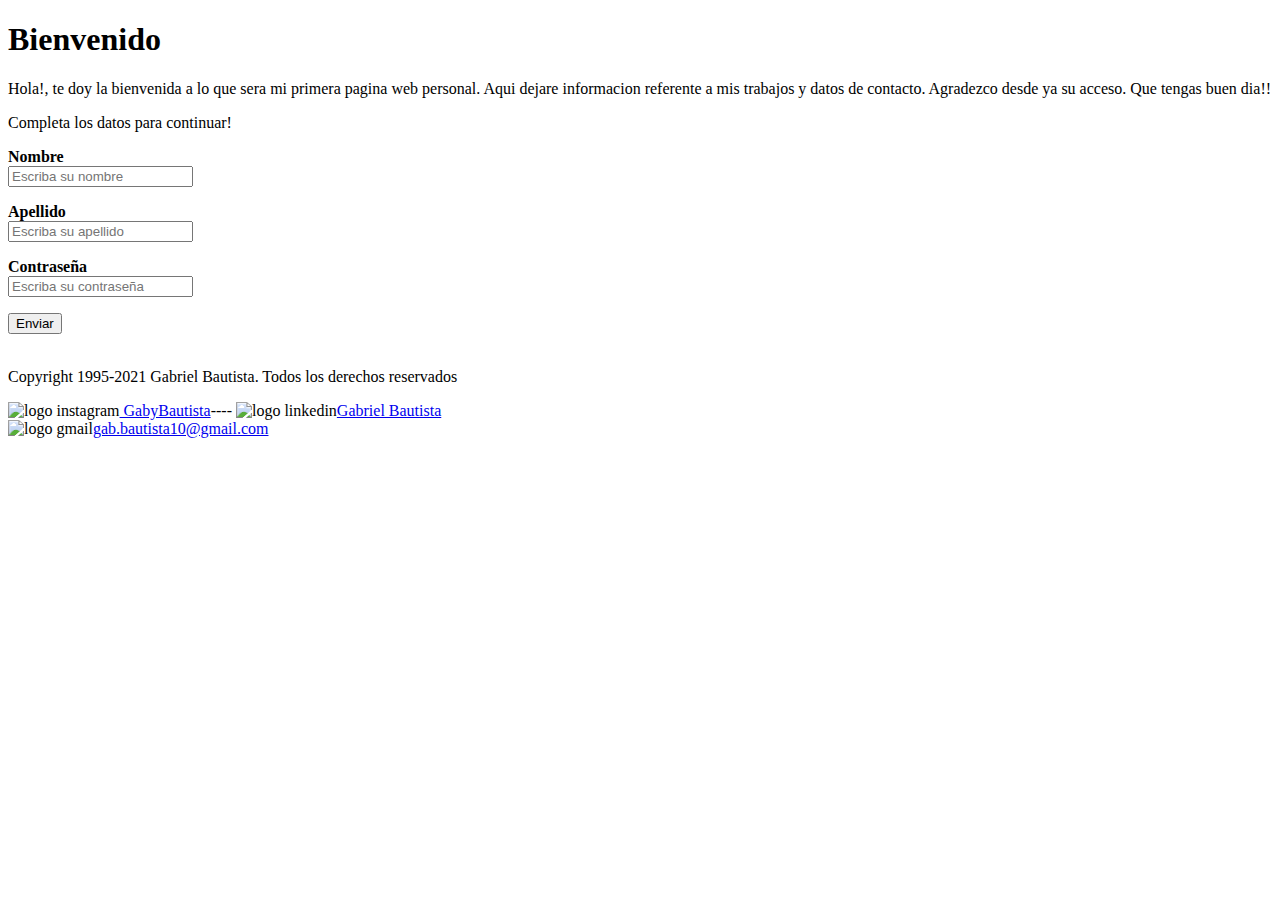
==== index.html @ 79c2d071 "Update index.html" ====
<!DOCTYPE html>
<html lang="en" dir="ltr">
  <head>
    <meta charset="utf-8">
    <title>Personal Page</title>
    <link href="https://cdn.jsdelivr.net/npm/bootstrap@5.0.0-beta3/dist/css/bootstrap.min.css" rel="stylesheet" integrity="sha384-eOJMYsd53ii+scO/bJGFsiCZc+5NDVN2yr8+0RDqr0Ql0h+rP48ckxlpbzKgwra6" crossorigin="anonymous">
    <script src="https://cdn.jsdelivr.net/npm/bootstrap@5.0.0-beta3/dist/js/bootstrap.bundle.min.js" integrity="sha384-JEW9xMcG8R+pH31jmWH6WWP0WintQrMb4s7ZOdauHnUtxwoG2vI5DkLtS3qm9Ekf" crossorigin="anonymous"></script>
    <link rel="stylesheet" href="../css/styles.css">
    <link rel="preconnect" href="https://fonts.gstatic.com">
<link href="https://fonts.googleapis.com/css2?family=Montserrat:ital,wght@1,300&display=swap" rel="stylesheet">
  </head>
  <body>
<div class="container">
<h1>Bienvenido</h1>
    <p> Hola!, te doy la bienvenida a lo que sera mi primera pagina web personal. Aqui dejare informacion referente a mis trabajos y datos de contacto. Agradezco desde ya su acceso. Que tengas buen dia!!</p>
    <p>Completa los datos para continuar!</p>
    <form class="" action="resultado.html" method="post">
      <span><b>Nombre</b></span>
      <br>
      <input type="text" name="Nombre" placeholder="Escriba su nombre">
      <p></p>
      <span><b>Apellido</b></span>
      <br>
      <input type="text" name="Apellido" placeholder="Escriba su apellido">
      <p></p>
      <span><b>Contraseña</b></span>
      <br>
       <input type="text" name="Contraseña" placeholder="Escriba su contraseña" required>
      <p></p>
    <input type="submit" name="" value="Enviar">
    <br>
    <br>
    <footer>
      <p id="pie">Copyright 1995-2021 Gabriel Bautista. Todos los derechos reservados</p>
      <img src="../images/instagram.png" alt="logo instagram"><a target="_blank" href="https://www.instagram.com/gabybautista18"> GabyBautista</a>----
      <img src="../images/linkedin.png" alt="logo linkedin"><a target="_blank" href="https://www.linkedin.com/in/gabriel-bautista-882833197/">Gabriel Bautista</a><br>
      <img src="../images/gmail.png" alt="logo gmail"><a target="_blank" href="mailto:gab.bautista10@gmail.com">gab.bautista10@gmail.com</a>

    </footer>
    </form>
    </div>
  </body>
</html>
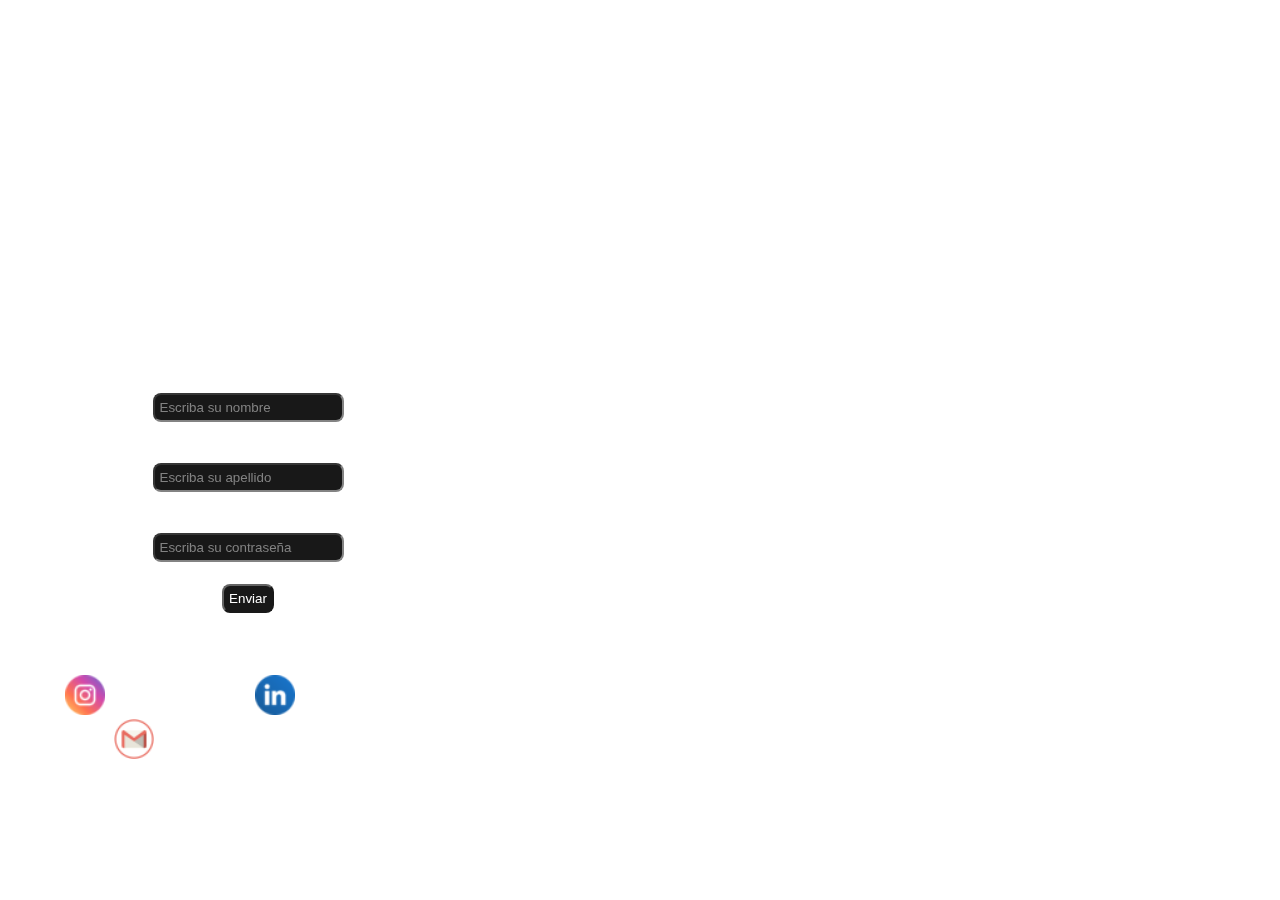
==== commit 346f228c: "Add files via upload" ====
--- a/index.html
+++ b/index.html
@@ -5,7 +5,7 @@
     <title>Personal Page</title>
     <link href="https://cdn.jsdelivr.net/npm/bootstrap@5.0.0-beta3/dist/css/bootstrap.min.css" rel="stylesheet" integrity="sha384-eOJMYsd53ii+scO/bJGFsiCZc+5NDVN2yr8+0RDqr0Ql0h+rP48ckxlpbzKgwra6" crossorigin="anonymous">
     <script src="https://cdn.jsdelivr.net/npm/bootstrap@5.0.0-beta3/dist/js/bootstrap.bundle.min.js" integrity="sha384-JEW9xMcG8R+pH31jmWH6WWP0WintQrMb4s7ZOdauHnUtxwoG2vI5DkLtS3qm9Ekf" crossorigin="anonymous"></script>
-    <link rel="stylesheet" href="../css/styles.css">
+    <link rel="stylesheet" href="css/styles.css">
     <link rel="preconnect" href="https://fonts.gstatic.com">
 <link href="https://fonts.googleapis.com/css2?family=Montserrat:ital,wght@1,300&display=swap" rel="stylesheet">
   </head>
@@ -32,9 +32,9 @@
     <br>
     <footer>
       <p id="pie">Copyright 1995-2021 Gabriel Bautista. Todos los derechos reservados</p>
-      <img src="../images/instagram.png" alt="logo instagram"><a target="_blank" href="https://www.instagram.com/gabybautista18"> GabyBautista</a>----
-      <img src="../images/linkedin.png" alt="logo linkedin"><a target="_blank" href="https://www.linkedin.com/in/gabriel-bautista-882833197/">Gabriel Bautista</a><br>
-      <img src="../images/gmail.png" alt="logo gmail"><a target="_blank" href="mailto:gab.bautista10@gmail.com">gab.bautista10@gmail.com</a>
+      <img src="images/instagram.png" alt="logo instagram"><a target="_blank" href="https://www.instagram.com/gabybautista18"> GabyBautista</a>----
+      <img src="images/linkedin.png" alt="logo linkedin"><a target="_blank" href="https://www.linkedin.com/in/gabriel-bautista-882833197/">Gabriel Bautista</a><br>
+      <img src="images/gmail.png" alt="logo gmail"><a target="_blank" href="mailto:gab.bautista10@gmail.com">gab.bautista10@gmail.com</a>
 
     </footer>
     </form>
--- a/css/styles.css
+++ b/css/styles.css
@@ -0,0 +1,54 @@
+/* Esto es un fichero de estilo */
+body{
+  background-image: url(https://www.xtrafondos.com/wallpapers/resized/carretera-de-anochecer-nubes-y-bosque-3040.jpg?s=large);
+  background-repeat: no-repeat;
+background-size: cover;
+
+  font-family: 'Montserrat', sans-serif;
+}
+h1{
+  text-align:  center;
+  margin-top: 5%;
+  color: white;
+}
+p{
+  text-align: center;
+  margin-left: 30%;
+  margin-right: 30%;
+  color: white;
+}
+form{
+  text-align: center;
+  color: white;
+}
+.container{
+  margin-top: 4%;
+  background-image: url(https://p4.wallpaperbetter.com/wallpaper/732/363/728/abstract-blue-dark-textures-backgrounds-1920x1080-abstract-textures-hd-art-wallpaper-preview.jpg);
+  opacity: 90%;
+  height: 710px;
+  width: 480px;
+  border-radius: 25px ;
+
+}
+input{
+  border-radius: 8px;
+  margin: 3px;
+  padding: 5px;
+  color: white;
+  background-color: black;
+}
+#pie{
+  color: white;
+  font-family: monospace;
+  text-align: center;
+  margin: 5px;
+}
+img{
+  height: 40px;
+  margin: 0px;
+}
+a{
+  color: white;
+  text-shadow: 8px 8px 8px;
+  margin: 5px;
+}
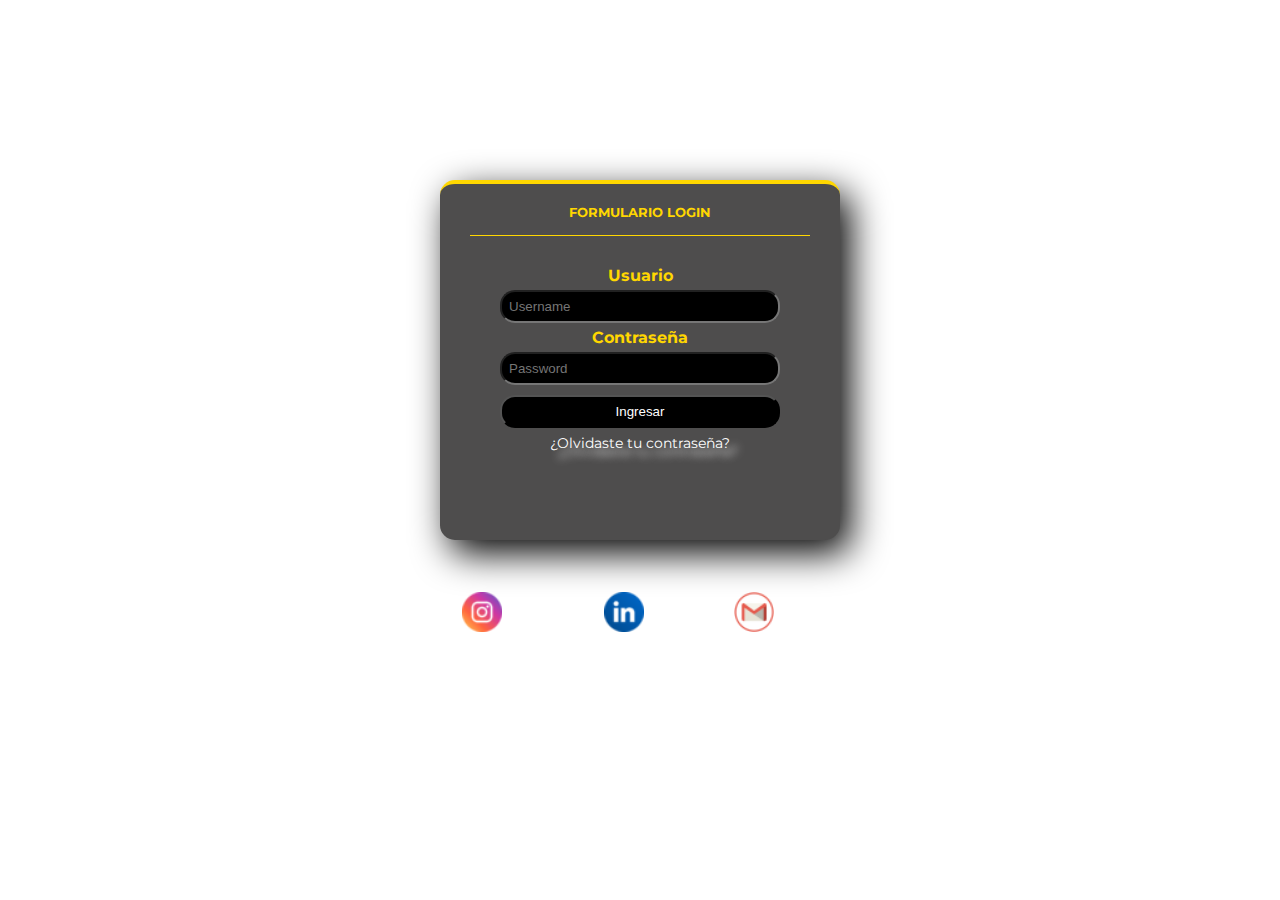
==== commit 950e91ee: "Add files via upload" ====
--- a/index.html
+++ b/index.html
@@ -3,6 +3,7 @@
   <head>
     <meta charset="utf-8">
     <title>Personal Page</title>
+    <meta name="viewport" content="width=device-width, initial-scale=1">
     <link href="https://cdn.jsdelivr.net/npm/bootstrap@5.0.0-beta3/dist/css/bootstrap.min.css" rel="stylesheet" integrity="sha384-eOJMYsd53ii+scO/bJGFsiCZc+5NDVN2yr8+0RDqr0Ql0h+rP48ckxlpbzKgwra6" crossorigin="anonymous">
     <script src="https://cdn.jsdelivr.net/npm/bootstrap@5.0.0-beta3/dist/js/bootstrap.bundle.min.js" integrity="sha384-JEW9xMcG8R+pH31jmWH6WWP0WintQrMb4s7ZOdauHnUtxwoG2vI5DkLtS3qm9Ekf" crossorigin="anonymous"></script>
     <link rel="stylesheet" href="css/styles.css">
@@ -11,33 +12,28 @@
   </head>
   <body>
 <div class="container">
-<h1>Bienvenido</h1>
-    <p> Hola!, te doy la bienvenida a lo que sera mi primera pagina web personal. Aqui dejare informacion referente a mis trabajos y datos de contacto. Agradezco desde ya su acceso. Que tengas buen dia!!</p>
-    <p>Completa los datos para continuar!</p>
-    <form class="" action="resultado.html" method="post">
-      <span><b>Nombre</b></span>
+
+  <form class="form-login" action="resultado.html" method="get">
+      <h5>FORMULARIO LOGIN</h5>
+
+      <span><b>Usuario</b></span>
       <br>
-      <input type="text" name="Nombre" placeholder="Escriba su nombre">
-      <p></p>
-      <span><b>Apellido</b></span>
+    <input type="text" placeholder="Username" required >
       <br>
-      <input type="text" name="Apellido" placeholder="Escriba su apellido">
-      <p></p>
       <span><b>Contraseña</b></span>
       <br>
-       <input type="text" name="Contraseña" placeholder="Escriba su contraseña" required>
-      <p></p>
-    <input type="submit" name="" value="Enviar">
-    <br>
-    <br>
+      <input type="password" placeholder="Password" required>
+      <br>
+    <input type="submit" name="" value="Ingresar"><p></p>
+    <p><a href="#">¿Olvidaste tu contraseña?</a></p>
+  </form>
+  <br>
     <footer>
-      <p id="pie">Copyright 1995-2021 Gabriel Bautista. Todos los derechos reservados</p>
-      <img src="images/instagram.png" alt="logo instagram"><a target="_blank" href="https://www.instagram.com/gabybautista18"> GabyBautista</a>----
-      <img src="images/linkedin.png" alt="logo linkedin"><a target="_blank" href="https://www.linkedin.com/in/gabriel-bautista-882833197/">Gabriel Bautista</a><br>
-      <img src="images/gmail.png" alt="logo gmail"><a target="_blank" href="mailto:gab.bautista10@gmail.com">gab.bautista10@gmail.com</a>
-
-    </footer>
-    </form>
+      <img src="images/instagram.png" alt="logo instagram"><a target="_blank" href="https://www.instagram.com/gabybautista18">Instagram</a>
+      <img src="images/linkedin.png" alt="logo linkedin"><a target="_blank" href="https://www.linkedin.com/in/gabriel-bautista-882833197/">Linkedin</a>
+      <img src="images/gmail.png" alt="logo gmail"><a target="_blank" href="mailto:gab.bautista10@gmail.com">Email</a>
+   </footer>
+   <p>Copyright, Gabriel Bautista. Todos los derechos reservados.</p>
     </div>
   </body>
 </html>
--- a/css/styles.css
+++ b/css/styles.css
@@ -1,54 +1,104 @@
 /* Esto es un fichero de estilo */
+*{
+  margin: 0;
+  padding: 0;
+  box-sizing: border-box;
+}
+
+
 body{
-  background-image: url(https://www.xtrafondos.com/wallpapers/resized/carretera-de-anochecer-nubes-y-bosque-3040.jpg?s=large);
+  background-image: url(https://static.vecteezy.com/system/resources/previews/000/693/323/non_2x/abstract-gradient-pink-purple-stripes-on-purple-background-vector.jpg);
   background-repeat: no-repeat;
-background-size: cover;
-
+  background-size: cover;
+  margin: 0 auto;
   font-family: 'Montserrat', sans-serif;
 }
-h1{
-  text-align:  center;
-  margin-top: 5%;
+.form-login{
+  width: 400px;
+  height: 360px;
+  background: #4e4d4d;
+  margin: auto;
+  margin-top: 180px;
+  box-shadow: 10px 13px 37px #000;
+  padding: 20px 30px;
+  border-top: 4px solid;
+  color: gold;
+  text-align: center;
+  border-radius: 15px 15px 15px 15px;
+}
+.form-login h5{
+  margin: 0;
+  text-align: center;
+  height: 32px;
+  margin-bottom: 30px;
+  border-bottom: 1px solid;
+}
+.form-login a{
   color: white;
+  text-decoration: none;
+  font-size: 14px;
 }
-p{
-  text-align: center;
-  margin-left: 30%;
-  margin-right: 30%;
-  color: white;
+.form-login a:hover{
+  text-decoration: underline;
 }
-form{
-  text-align: center;
-  color: white;
-}
-.container{
-  margin-top: 4%;
-  background-image: url(https://p4.wallpaperbetter.com/wallpaper/732/363/728/abstract-blue-dark-textures-backgrounds-1920x1080-abstract-textures-hd-art-wallpaper-preview.jpg);
-  opacity: 90%;
-  height: 710px;
-  width: 480px;
-  border-radius: 25px ;
 
-}
+
 input{
-  border-radius: 8px;
-  margin: 3px;
-  padding: 5px;
+  border-radius: 15px;
+  margin: 5px;
+  padding: 7px;
+  width: 280px;
   color: white;
   background-color: black;
 }
-#pie{
-  color: white;
-  font-family: monospace;
+
+input:hover{
+  background-color: gold;
+}
+
+footer{
+  margin: 5px;
+  padding: 20px;
   text-align: center;
-  margin: 5px;
 }
 img{
   height: 40px;
-  margin: 0px;
+  margin: 8px;
+  padding: 0 auto;
 }
 a{
   color: white;
   text-shadow: 8px 8px 8px;
-  margin: 5px;
+  margin: 0 auto;
+  text-decoration: none;
 }
+a:hover{
+  background-color: black;
+
+}
+p{
+  text-align: center;
+  color: white;
+  text-shadow: 5px 10px 10px;
+}
+
+
+@media (min-width:320px)  {
+/* smartphones, portrait iPhone, portrait 480x320 phones (Android) */
+
+ }
+@media (min-width:480px)  {
+/* smartphones, Android phones, landscape iPhone */
+}
+@media (min-width:600px)  {
+/* portrait tablets, portrait iPad, e-readers (Nook/Kindle), landscape 800x480 phones (Android) */
+}
+@media (min-width:801px)  {
+/* tablet, landscape iPad, lo-res laptops ands desktops */
+}
+@media (min-width:1025px) {
+/* big landscape tablets, laptops, and desktops */
+}
+@media (min-width:1281px) {
+/* hi-res laptops and desktops */
+}
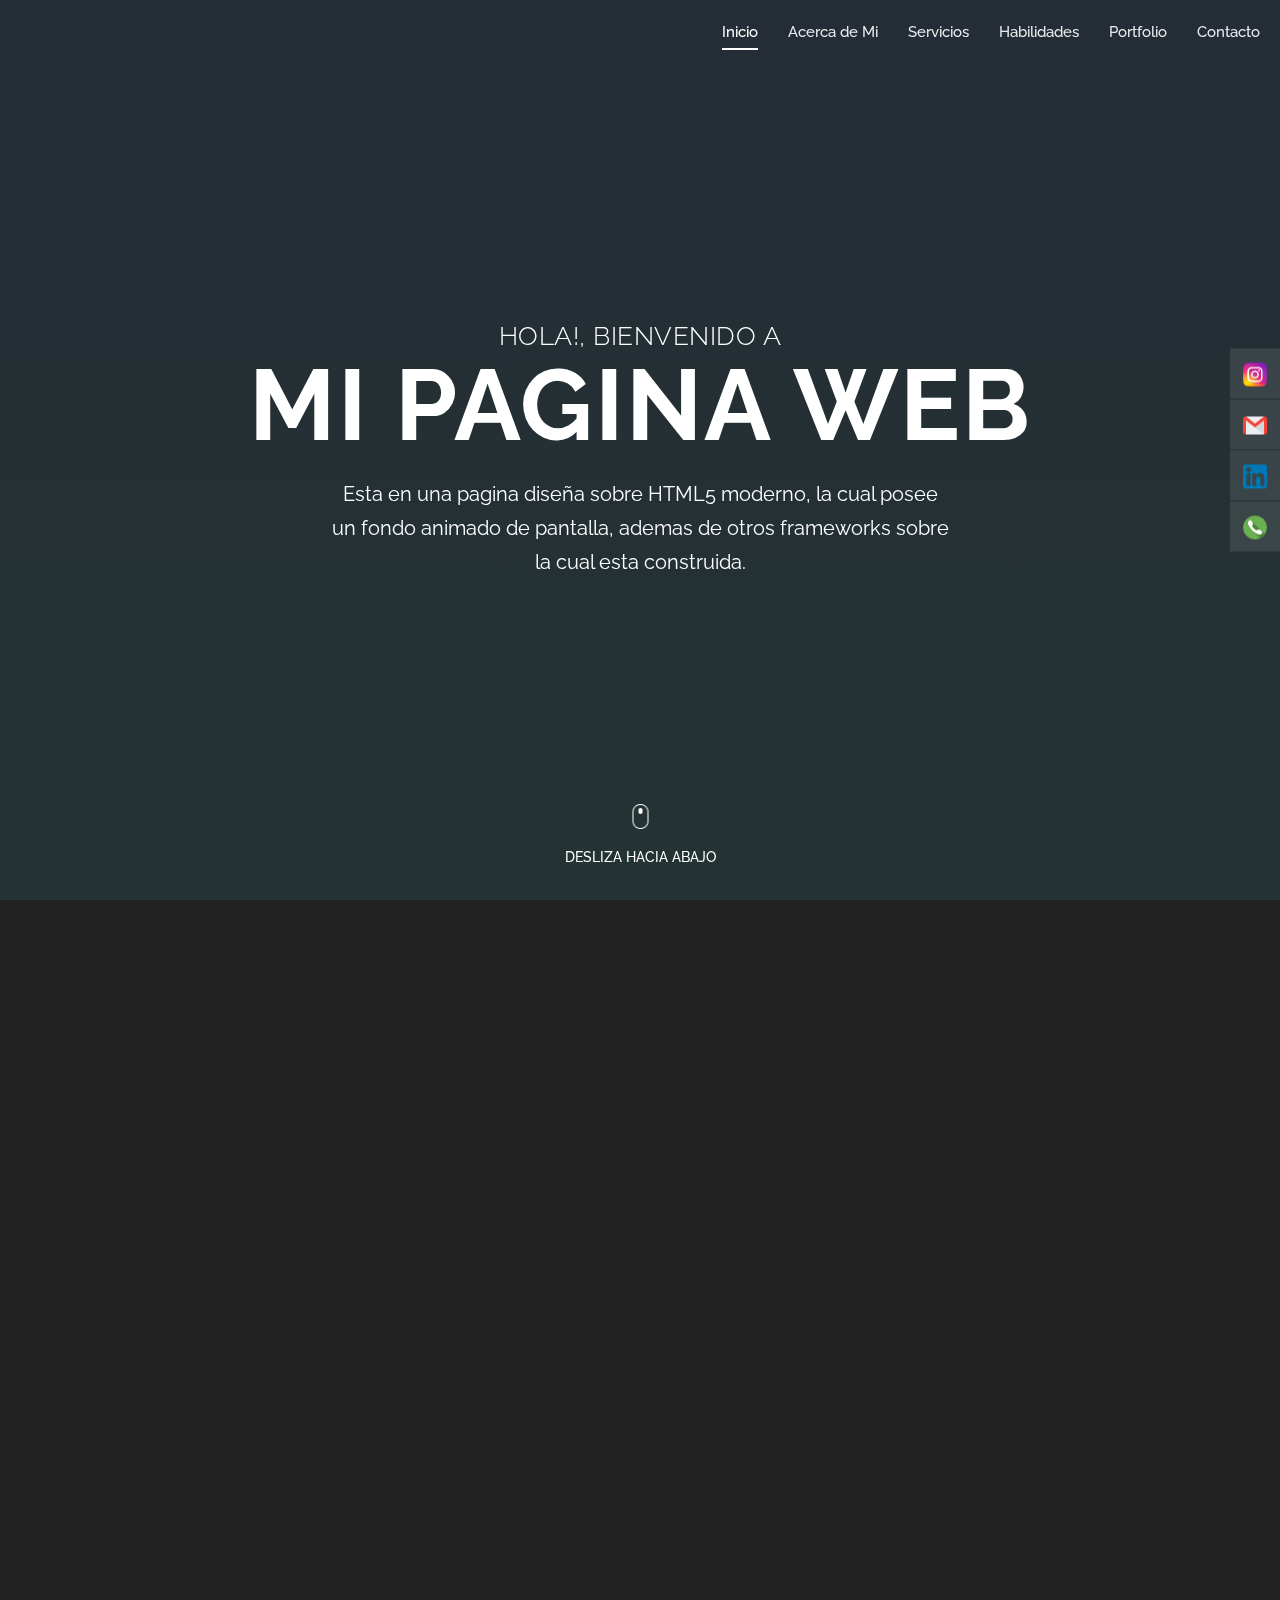
==== commit 78697386: "Merge pull request #4 from GabyBautista/GabyBautista-patch-1" ====
--- a/index.html
+++ b/index.html
@@ -1,39 +1,408 @@
 <!DOCTYPE html>
-<html lang="en" dir="ltr">
+<html lang="es">
   <head>
     <meta charset="utf-8">
-    <title>Personal Page</title>
-    <meta name="viewport" content="width=device-width, initial-scale=1">
-    <link href="https://cdn.jsdelivr.net/npm/bootstrap@5.0.0-beta3/dist/css/bootstrap.min.css" rel="stylesheet" integrity="sha384-eOJMYsd53ii+scO/bJGFsiCZc+5NDVN2yr8+0RDqr0Ql0h+rP48ckxlpbzKgwra6" crossorigin="anonymous">
-    <script src="https://cdn.jsdelivr.net/npm/bootstrap@5.0.0-beta3/dist/js/bootstrap.bundle.min.js" integrity="sha384-JEW9xMcG8R+pH31jmWH6WWP0WintQrMb4s7ZOdauHnUtxwoG2vI5DkLtS3qm9Ekf" crossorigin="anonymous"></script>
-    <link rel="stylesheet" href="css/styles.css">
-    <link rel="preconnect" href="https://fonts.gstatic.com">
-<link href="https://fonts.googleapis.com/css2?family=Montserrat:ital,wght@1,300&display=swap" rel="stylesheet">
+    <meta name="viewport" content="width=device-width, initial-scale=1, shrink-to-fit=no">
+    <meta name="description" content="">
+    <meta name="author" content="">
+    <link href="https://fonts.googleapis.com/css?family=Raleway:100,300,400,500,700,900" rel="stylesheet">
+
+    <title>MyPersonalWebsite</title>
+    <link rel="stylesheet" type="text/css" href="css/bootstrap.min.css">
+    <link rel="stylesheet" type="text/css" href="css/font-awesome.css">
+    <link rel="stylesheet" type="text/css" href="css/fullpage.min.css">
+    <link rel="stylesheet" type="text/css" href="css/owl.carousel.css">
+    <link rel="stylesheet" href="css/animate.css">
+    <link rel="stylesheet" href="css/templatemo-style.css">
+    <link rel="stylesheet" href="css/responsive.css">
   </head>
-  <body>
-<div class="container">
-
-  <form class="form-login" action="resultado.html" method="get">
-      <h5>FORMULARIO LOGIN</h5>
-
-      <span><b>Usuario</b></span>
-      <br>
-    <input type="text" placeholder="Username" required >
-      <br>
-      <span><b>Contraseña</b></span>
-      <br>
-      <input type="password" placeholder="Password" required>
-      <br>
-    <input type="submit" name="" value="Ingresar"><p></p>
-    <p><a href="#">¿Olvidaste tu contraseña?</a></p>
-  </form>
-  <br>
-    <footer>
-      <img src="images/instagram.png" alt="logo instagram"><a target="_blank" href="https://www.instagram.com/gabybautista18">Instagram</a>
-      <img src="images/linkedin.png" alt="logo linkedin"><a target="_blank" href="https://www.linkedin.com/in/gabriel-bautista-882833197/">Linkedin</a>
-      <img src="images/gmail.png" alt="logo gmail"><a target="_blank" href="mailto:gab.bautista10@gmail.com">Email</a>
-   </footer>
-   <p>Copyright, Gabriel Bautista. Todos los derechos reservados.</p>
+
+    <body>
+
+    <div id="video">
+        <div class="preloader">
+            <div class="preloader-bounce">
+                <span></span>
+                <span></span>
+                <span></span>
+            </div>
+        </div>
+
+        <header id="header">
+            <div class="container-fluid">
+                <div class="navbar">
+                    <a href="#" id="logo" title="Elegance by TemplateMo">
+                        
+                    </a>
+                    <div class="navigation-row">
+                        <nav id="navigation">
+                            <button type="button" class="navbar-toggle"> <i class="fa fa-bars"></i> </button>
+                            <div class="nav-box navbar-collapse">
+                                <ul class="navigation-menu nav navbar-nav navbars" id="nav">
+                                    <li data-menuanchor="slide01" class="active"><a href="#slide01">Inicio</a></li>
+                                    <li data-menuanchor="slide02"><a href="#slide02">Acerca de Mi</a></li>
+                                    <li data-menuanchor="slide03"><a href="#slide03">Servicios</a></li>
+                                    <li data-menuanchor="slide04"><a href="#slide04">Habilidades</a></li>
+                                    <li data-menuanchor="slide05"><a href="#slide05">Portfolio</a></li>
+
+                                    <li data-menuanchor="slide07"><a href="#slide07">Contacto</a></li>
+                                </ul>
+                            </div>
+                        </nav>
+                    </div>
+                </div>
+            </div>
+        </header>
+
+        <video autoplay muted loop id="myVideo">
+          <source src="images/video-bg.mp4" type="video/mp4">
+        </video>
+
+        <div id="fullpage" class="fullpage-default">
+
+            <div class="section animated-row" data-section="slide01">
+                <div class="section-inner">
+                    <div class="welcome-box">
+                        <span class="welcome-first animate" data-animate="fadeInUp">Hola!, Bienvenido a</span>
+                        <h1 class="welcome-title animate" data-animate="fadeInUp">Mi Pagina WEB</h1>
+                        <p class="animate" data-animate="fadeInUp">Esta en una pagina diseña sobre HTML5 moderno, la cual posee un fondo animado de pantalla, ademas de otros frameworks sobre la cual esta construida.</p>
+                        <div class="scroll-down next-section animate data-animate="fadeInUp""><img src="images/mouse-scroll.png" alt=""><span>Desliza hacia abajo</span></div>
+                    </div>
+                </div>
+            </div>
+
+            <div class="section animated-row" data-section="slide02">
+                <div class="section-inner">
+                    <div class="about-section">
+                        <div class="row justify-content-center">
+                            <div class="col-lg-8 wide-col-laptop">
+                                <div class="row">
+                                    <div class="col-md-6">
+                                        <div class="about-contentbox">
+                                            <div class="animate" data-animate="fadeInUp">
+                                                <span>Acerca de Mi</span>
+                                                <h2>Quien soy?</h2>
+                                                <p>Mi nombre es <strong>Gabriel Bautista</strong> y vivo en la ciudad de <strong>Cordoba, Argentina</strong>. Tengo 25 años y estoy actualmente cursando la carrera de <strong>Ingenieria en Computacion</strong> en la <strong>Universidad Nacional de Cordoba</strong>. Hace poco tiempo me estoy dedicando de forma autodidacta al diseño y desarrollo web. Es una rama que me gusta mucho y de la cual pretendo a futuro desarrollarme.</p>
+                                            </div>
+                                            <div class="facts-list owl-carousel">
+
+                                              <div class="item animate" data-animate="fadeInUp">
+                                                    <div class="counter-box">
+                                                        <i class="fa fa-graduation-cap counter-icon" aria-hidden="true"></i><span class="count-number">1</span> Titulos
+                                                    </div>
+                                                </div>
+                                                <div class="item animate" data-animate="fadeInUp">
+                                                    <div class="counter-box">
+                                                        <i class="fa fa-desktop counter-icon" aria-hidden="true"></i><span class="count-number">1</span> Tiempo Trabajando
+                                                    </div>
+                                                </div>
+
+                                                <div class="item animate" data-animate="fadeInUp">
+                                                    <div class="counter-box">
+                                                        <i class="fa fa-certificate counter-icon" aria-hidden="true"></i><span class="count-number">4</span> Certificados
+                                                    </div>
+                                                </div>
+                                            </div>
+                                        </div>
+                                    </div>
+                                    <div class="col-md-3 mx-auto">
+                                        <figure class="about-img animate" data-animate="fadeInUp"><img src="images/profile-men.jpg" class="rounded" alt=""></figure>
+                                    </div>
+                                </div>
+                            </div>
+                        </div>
+                    </div>
+                </div>
+            </div>
+
+            <div class="section animated-row" data-section="slide03">
+                <div class="section-inner">
+                    <div class="row justify-content-center">
+                        <div class="col-md-8 wide-col-laptop">
+                            <div class="title-block animate" data-animate="fadeInUp">
+                                <span>Servicios</span>
+                                <h2>Que es lo que hago?</h2>
+                            </div>
+                            <div class="services-section">
+                                <div class="services-list owl-carousel">
+                                    <div class="item animate" data-animate="fadeInUp">
+                                        <div class="service-box">
+                                            <span class="service-icon"><i class="fa fa-bookmark" aria-hidden="true"></i></span>
+                                            <h3>Bootstrap</h3>
+                                            <p>Si bien no domino del todo el framework, puedo realizar diseños sobre el mismo para armado de sitios. </p>
+                                        </div>
+                                    </div>
+                                    <div class="item animate" data-animate="fadeInUp">
+                                        <div class="service-box">
+                                            <span class="service-icon"><i class="fa fa-cloud" aria-hidden="true"></i></span>
+                                            <h3>HTML5 & CSS3</h3>
+                                            <p>Maquetacion web de cualquier tipo, simple o moderna, tanto personal como comercial. </p>
+                                        </div>
+                                    </div>
+                                    <div class="item animate" data-animate="fadeInUp">
+                                        <div class="service-box">
+                                            <span class="service-icon"><i class="fa fa-desktop" aria-hidden="true"></i></span>
+                                            <h3>Diseño Web Adaptable</h3>
+                                            <p>Diseño web responsive tanto para Desktop & Mobile. </p>
+                                        </div>
+                                    </div>
+
+                                    <div class="item animate" data-animate="fadeInUp">
+                                        <div class="service-box">
+                                            <span class="service-icon"><i class="fa fa-database" aria-hidden="true"></i></span>
+                                            <h3>Base de Datos</h3>
+                                            <p>Puedo trabajar sobre bases de datos Oracle MySQL/SQL. Realizo consultas a nivel general. </p>
+                                        </div>
+                                    </div>
+
+
+                                </div>
+                            </div>
+                        </div>
+                    </div>
+                </div>
+            </div>
+
+            <div class="section animated-row" data-section="slide04">
+                <div class="section-inner">
+                    <div class="row justify-content-center">
+                        <div class="col-md-7 wide-col-laptop">
+                            <div class="title-block animate" data-animate="fadeInUp">
+                                <span>Habilidades</span>
+                                <h2>En que soy bueno?</h2>
+                            </div>
+                            <div class="skills-row animate" data-animate="fadeInDown">
+                                <div class="row">
+                                    <div class="col-md-8 offset-md-2">
+                                        <div class="skill-item">
+                                            <h6>PL/SQL</h6>
+                                            <div class="skill-bar">
+                                                <span>70%</span>
+                                                <div class="filled-bar"></div>
+                                            </div>
+                                        </div>
+                                        <div class="skill-item">
+                                            <h6>HTML & CSS</h6>
+                                            <div class="skill-bar">
+                                                <span>90%</span>
+                                                <div class="filled-bar-2"></div>
+                                            </div>
+                                        </div>
+                                        <div class="skill-item">
+                                            <h6>JavaScript</h6>
+                                            <div class="skill-bar">
+                                                <span>30%</span>
+                                                <div class="filled-bar-3"></div>
+                                            </div>
+                                        </div>
+                                        <div class="skill-item last-skill">
+                                            <h6>Trabajo en Equipo</h6>
+                                            <div class="skill-bar">
+                                                <span>90%</span>
+                                                <div class="filled-bar-2"></div>
+                                            </div>
+                                        </div>
+                                    </div>
+                                </div>
+                            </div>
+                        </div>
+                    </div>
+                </div>
+            </div>
+
+            <div class="section animated-row" data-section="slide06">
+                <div class="section-inner">
+                    <div class="row justify-content-center">
+                        <div class="col-md-8 wide-col-laptop">
+                            <div class="title-block animate" data-animate="fadeInUp">
+                                <span>Portfolio</span>
+                                <h2>A que me dedico?</h2>
+                                <p>Otro de mis hobbies, el cual descubri con el tiempo, es el de la fotografia. En cada viaje que realizo, me gusta sacar fotos a los distintos paisajes que transito. Me apasiona mucho la naturaleza por sobre la arquitectura de los lugares. A continuacion dejo un par de capturas realizadas con mi telefono movil (En un futuro me comprare una camara profesional)</p>
+                            </div>
+                            <div class="gallery-section">
+                                <div class="gallery-list owl-carousel">
+                                    <div class="item animate" data-animate="fadeInUp">
+                                        <div class="portfolio-item">
+                                            <div class="thumb">
+                                                <img src="images/item-1.jpg" alt="">
+                                            </div>
+                                            <div class="thumb-inner animate" data-animate="fadeInUp">
+                                                <h4>Cerro Aconcagua, Mendoza</h4>
+                                                <p></p>
+                                            </div>
+                                        </div>
+                                    </div>
+                                    <div class="item animate" data-animate="fadeInUp">
+                                        <div class="portfolio-item">
+                                            <div class="thumb">
+                                                <img src="images/item-2.jpg" alt="">
+                                            </div>
+                                            <div class="thumb-inner animate" data-animate="fadeInUp">
+                                                <h4>Puente J.Manuel De La Sota, Cordoba</h4>
+                                                <p></p>
+                                            </div>
+                                        </div>
+                                    </div>
+                                    <div class="item animate" data-animate="fadeInUp">
+                                        <div class="portfolio-item">
+                                            <div class="thumb">
+                                                <img src="images/item-3.jpg" alt="">
+                                            </div>
+                                            <div class="thumb-inner animate" data-animate="fadeInUp">
+                                                <h4>La Cumbrecita, Cordoba</h4>
+                                                <p></p>
+                                            </div>
+                                        </div>
+                                    </div>
+                                    <div class="item animate" data-animate="fadeInUp">
+                                        <div class="portfolio-item">
+                                            <div class="thumb">
+                                                <img src="images/item-4.jpg" alt="">
+                                            </div>
+                                            <div class="thumb-inner animate" data-animate="fadeInUp">
+                                                <h4>Mirador Cristo Redentor, Mendoza</h4>
+                                                <p></p>
+                                            </div>
+                                        </div>
+                                    </div>
+                                    <div class="item animate" data-animate="fadeInUp">
+                                        <div class="portfolio-item">
+                                            <div class="thumb">
+                                                <img src="images/item-5.jpg" alt="">
+                                            </div>
+                                            <div class="thumb-inner animate" data-animate="fadeInUp">
+                                                <h4>Parque Gral San Martin, Mendoza</h4>
+                                                <p></p>
+                                            </div>
+                                        </div>
+                                    </div>
+                                    <div class="item animate" data-animate="fadeInUp">
+                                        <div class="portfolio-item">
+                                            <div class="thumb">
+                                                <img src="images/item-6.jpg" alt="">
+                                            </div>
+                                            <div class="thumb-inner animate" data-animate="fadeInUp">
+                                                <h4>Potrerillos, Mendoza</h4>
+                                                <p></p>
+                                            </div>
+                                        </div>
+                                    </div>
+                                    <div class="item animate" data-animate="fadeInUp">
+                                        <div class="portfolio-item">
+                                            <div class="thumb">
+                                                <img src="images/item-4.jpg" alt="">
+                                            </div>
+                                            <div class="thumb-inner animate" data-animate="fadeInUp">
+                                                <h4>templatemo is the best</h4>
+                                                <p></p>
+                                            </div>
+                                        </div>
+                                    </div>
+                                    <div class="item animate" data-animate="fadeInUp">
+                                        <div class="portfolio-item">
+                                            <div class="thumb">
+                                                <img src="images/item-5.jpg" alt="">
+                                            </div>
+                                            <div class="thumb-inner animate" data-animate="fadeInUp">
+                                                <h4>templatemo is the best</h4>
+                                                <p></p>
+                                            </div>
+                                        </div>
+                                    </div>
+                                    <div class="item animate" data-animate="fadeInUp">
+                                        <div class="portfolio-item">
+                                            <div class="thumb">
+                                                <img src="images/item-6.jpg" alt="">
+                                            </div>
+                                            <div class="thumb-inner animate" data-animate="fadeInUp">
+                                                <h4>templatemo is the best</h4>
+                                                <p></p>
+                                            </div>
+                                        </div>
+                                    </div>
+                                </div>
+                            </div>
+                        </div>
+                    </div>
+                </div>
+            </div>
+
+
+
+             <div class="section animated-row" data-section="slide07">
+                <div class="section-inner">
+                    <div class="row justify-content-center">
+                        <div class="col-md-7 wide-col-laptop">
+                            <div class="title-block animate" data-animate="fadeInUp">
+                                <span>Contacto</span>
+                                <h2>Quieres contactarme?</h2>
+                            </div>
+                            <div class="contact-section">
+                                <div class="row">
+                                    <div class="col-md-6 animate" data-animate="fadeInUp">
+                                        <div class="contact-box">
+                                            <div class="contact-row">
+                                                <i class="fa fa-map-marker"></i> Cordoba Capital, Argentina
+                                            </div>
+                                            <div class="contact-row">
+                                                <i class="fa fa-phone"></i> 0351 3694141
+                                            </div>
+                                            <div class="contact-row">
+                                                <i class="fa fa-envelope"></i> gab.bautista10@gmail.com
+                                            </div>
+                                        </div>
+                                    </div>
+                                    <div class="col-md-6 animate" data-animate="fadeInUp">
+                                        <form id="ajax-contact" method="post" action="#">
+                                            <div class="input-field">
+                                                <input type="text" class="form-control" name="name" id="name" required placeholder="Nombre">
+                                            </div>
+                                            <div class="input-field">
+                                                <input type="email" class="form-control" name="email" id="email" required placeholder="Correo">
+                                            </div>
+                                            <div class="input-field">
+                                                <textarea class="form-control" name="message" id="message" required placeholder="Tu mensaje"></textarea>
+                                            </div>
+                                            <button class="btn" type="submit">Enviar</button>
+                                        </form>
+                                        <div id="form-messages" class="mt-3"></div>
+                                    </div>
+                                </div>
+                            </div>
+                        </div>
+                    </div>
+                </div>
+            </div>
+        </div>
+
+        <div id="social-icons">
+            <div class="text-right">
+                <ul class="social-icons">
+                    <li><a target="_blank" href="https://www.instagram.com/gabybautista18" title="Instagram"><img src="images/instagram.png" alt=""></a></li>
+                    <li><a target="_blank" href="mailto:gab.bautista10@gmial.com" title="Gmail"><img src="images/gmail.png" alt=""></a></li>
+                    <li><a target="_blank" href="https://www.linkedin.com/in/gabriel-bautista-882833197/" title="Linkedin"><img src="images/linkedin.png" alt=""></a></li>
+                    <li><a target="_blank" href="tel:03513694141" title="telefono"><img src="images/telefono.png" alt=""></a></li>
+                </ul>
+            </div>
+        </div>
     </div>
+
+    <script src="js/jquery.js"></script>
+
+    <script src="js/bootstrap.min.js"></script>
+
+    <script src="js/fullpage.min.js"></script>
+
+    <script src="js/scrolloverflow.js"></script>
+
+    <script src="js/owl.carousel.min.js"></script>
+
+    <script src="js/jquery.inview.min.js"></script>
+
+    <script src="js/form.js"></script>
+
+    <script src="js/custom.js"></script>
+
+
   </body>
 </html>
--- a/css/templatemo-style.css
+++ b/css/templatemo-style.css
@@ -0,0 +1,879 @@
+/*
+
+Elegance Template
+
+https://templatemo.com/tm-528-elegance
+
+==================================================
+CSS SITEMAP >>>>
+
+  01. GENERAL CSS
+  02. HEADER CSS
+  03. SOCIAL ICONS CSS
+  04. WELCOME BLOCK CSS
+  05. ABOUT BLOCK CSS
+  06. SERVICES BLOCK CSS
+  07. WORK BLOCK CSS
+  08. CONTACT BLOCK CSS
+  09. TESTIMONOALS BLOCK CSS
+  10. SKILLS BLOCK CSS
+
+
+==================================================*/
+
+/*==============================================
+01. GENERAL CSS
+================================================*/
+
+html,
+body {
+  -webkit-font-smoothing: antialiased;
+  -moz-font-smoothing: antialiased;
+  -ms-font-smoothing: antialiased;
+  font-smoothing: antialiased;
+  -webkit-text-size-adjust: 100%;
+}
+body {
+  font: 16px/1.6 'Raleway', Arial, Helvetica, sans-serif;
+  color: #fff;
+  text-align:center;
+  background: #222;
+}
+img {
+  border: 0;
+  max-width: 100%;
+}
+html {
+  -ms-overflow-style: scrollbar;
+}
+.alltrans,
+.social-icons li a,
+.owl-nav > button,
+.owl-nav > button:after,
+.counter-box,
+.about-img:after,
+.gallery-img img,
+.form-control,
+.owl-dot,
+.subscribe-row,
+.close-btn,
+.close-btn:before,
+.close-btn:after,
+.tag-btn,
+.btn {
+  -webkit-transition: all 0.4s ease;
+  transition: all 0.4s ease;
+}
+a {
+  color: #fff;
+  text-decoration: none;
+}
+a:hover,
+a:focus {
+  color: #fff;
+  outline: none;
+  text-decoration: underline;
+}
+@media screen and (-ms-high-contrast:active), (-ms-high-contrast:none) {
+  a:active {
+    background-color: transparent;
+  }
+}
+p {
+  margin: 0 0 20px;
+}
+h1,
+h2,
+h3,
+h4,
+h5,
+h6 {
+  line-height: 1.2;
+  margin: 0 0 20px;
+  font-weight: 600;
+  text-transform:uppercase;
+}
+h1,
+h2 {
+  font-size: 32px;
+}
+h3 {
+  font-size: 30px;
+  font-weight: 600;
+}
+h4 {
+  font-size: 22px;
+  font-weight: 600;
+}
+h5 {
+  font-size: 20px;
+  margin-bottom: 10px;
+  font-weight: 600;
+}
+h6 {
+  font-size: 18px;
+  margin-bottom: 10px;
+  font-weight: 600;
+}
+#main {
+  padding: 0;
+  background: #fff;
+}
+.no-margin {
+  margin: 0 !important;
+}
+figure {
+  margin:0;
+}
+.opacity-no {
+  opacity: 1 !important;
+}
+
+video {
+  position: fixed;
+  right: 0;
+  bottom: 0;
+  min-width: 100%;
+  min-height: 100%;
+}
+#video:after {
+  content: '';
+  opacity: 0.10;
+  background: #4096ee; /* Old browsers */
+  background: -moz-linear-gradient(top, #4096ee 0%, #39ced6 100%); /* FF3.6-15 */
+  background: -webkit-linear-gradient(top, #4096ee 0%,#39ced6 100%); /* Chrome10-25,Safari5.1-6 */
+  background: linear-gradient(to bottom, #4096ee 0%,#39ced6 100%); /* W3C, IE10+, FF16+, Chrome26+, Opera12+, Safari7+ */
+  filter: progid:DXImageTransform.Microsoft.gradient( startColorstr='#4096ee', endColorstr='#39ced6',GradientType=0 ); /* IE6-9 */
+  position:fixed;
+  left:0;
+  top:0;
+  right:0;
+  bottom: 0;
+}
+.wrapper-background-dark:after {
+  background: #222;
+  opacity:0.95;
+}
+.section-inner {
+  padding:20px 30px 0;
+}
+.fp-scrollable {
+  height:calc(100vh - 200px) !important;
+}
+#fp-nav ul li a span {
+ display: none;
+}
+
+.btn {
+  background: #fff;
+  color: #222;
+  text-align:center;
+  line-height:52px;
+  padding:0 35px;
+  border-radius: 0px;
+  text-transform:uppercase;
+  font-weight:600;
+  border:2px solid transparent;
+  border-radius: 10px;
+}
+.btn:hover, .btn:focus {
+  color:#fff;
+  border-color:#fff;
+  background:none;
+}
+.btn:focus {
+  box-shadow:none;
+  outline:none;
+}
+.btn.btn-xs {
+  line-height:34px;
+  font-size:12px;
+  padding:0 20px;
+  font-weight: 500;
+}
+.btn.btn-outline {
+  background:none;
+  border-color:#fff;
+  color:#fff;
+  border-width:1px;
+}
+.btn.btn-outline:hover, .btn.btn-outline:focus {
+  background:#fff;
+  color:#222;
+}
+.btn.btn-dark {
+  color: #222;
+  border-color: #222;
+}
+.btn.btn-dark:hover, .btn.btn-dark:focus {
+  background: #222;
+  color: #fff;
+}
+.owl-carousel .owl-stage {
+  display: -webkit-box;
+  display: -webkit-flex;
+  display: -ms-flexbox;
+  display: flex;
+}
+.owl-carousel .owl-item {
+  display: -webkit-box;
+  display: -webkit-flex;
+  display: -ms-flexbox;
+  display: flex;
+  flex: 1 0 auto;
+}
+.preloader {
+  background: -moz-linear-gradient(top, #4096ee 0%, #39ced6 100%); /* FF3.6-15 */
+  background: -webkit-linear-gradient(top, #4096ee 0%,#39ced6 100%); /* Chrome10-25,Safari5.1-6 */
+  background: linear-gradient(to bottom, #4096ee 0%,#39ced6 100%); /* W3C, IE10+, FF16+, Chrome26+, Opera12+, Safari7+ */
+  filter: progid:DXImageTransform.Microsoft.gradient( startColorstr='#4096ee', endColorstr='#39ced6',GradientType=0 ); /* IE6-9 */
+  height: 100%;
+  left: 0;
+  position: fixed;
+  right: 0;
+  top: 0;
+  z-index: 9999;
+  text-align: center;
+}
+.preloader-bounce {
+  left: 0;
+  right: 0;
+  top: 50%;
+  -webkit-transform: translateY(-50%);
+  transform: translateY(-50%);
+  position: absolute;
+}
+.preloader-bounce > span {
+  width: 12px;
+  height: 12px;
+  border-radius: 50%;
+  margin: 0.3em;
+  display: inline-block;
+  vertical-align: middle;
+  -webkit-animation: bounce 0.6s infinite alternate;
+  animation: bounce 0.6s infinite alternate;
+  background: #fff;
+}
+.preloader-bounce > span:nth-child(2){
+  -webkit-animation-delay: 0.2s;
+  animation-delay: 0.2s;
+  background: #fff;
+}
+.preloader-bounce > span:nth-child(3){
+  -webkit-animation-delay: 0.3s;
+  animation-delay: 0.3s;
+  background: #fff;
+}
+
+@-webkit-keyframes bounce {
+  from {
+    -webkit-transform: translateY(0);
+    transform: translateY(0);
+  }
+  to {
+    -webkit-transform: translateY(-1.2em);
+    transform: translateY(-1.2em);
+  }
+}
+
+@keyframes bounce {
+  from {
+    -webkit-transform: translateY(0);
+    transform: translateY(0);
+  }
+  to {
+    -webkit-transform: translateY(-1.2em);
+    transform: translateY(-1.2em);
+  }
+}
+
+#fullpage {
+  z-index: 99;
+}
+
+
+/*==============================================
+02. HEADER CSS
+================================================*/
+#header {
+  padding:20px 0;
+  position: fixed;
+  left:0;
+  right:0;
+  top:0;
+  z-index:999;
+}
+.container-fluid {
+  padding:0 20px;
+}
+a#logo {
+  text-decoration: none;
+  font-size: 32px;
+  text-transform: uppercase;
+  font-weight: 700;
+}
+.navbar {
+  padding: 0;
+}
+.navbar-toggle {
+  display:none;
+}
+.navbar-nav {
+  -ms-flex-direction: row;
+  -webkit-flex-direction: row;
+  flex-direction: row;
+}
+.navbar-nav li {
+  margin-left: 30px;
+}
+.navbar-nav li a {
+  color:#fff;
+  font-size: 15px;
+  text-decoration:none;
+  display:block;
+  font-weight: 500;
+  opacity: 0.9;
+}
+.navbar-nav li a:after {
+  content:'';
+  display:block;
+  height: 2px;
+  background:#fff;
+  -webkit-transition: all 0.4s ease;
+  transition: all 0.4s ease;
+  -webkit-transform:scale(0);
+  transform:scale(0);
+  margin-top: 4px;
+}
+.navbar-nav li a:hover:after, .navbar-nav li.active a:after{
+  -webkit-transform:scale(1);
+  transform:scale(1);
+}
+.navbar-nav li a:hover {
+  opacity: 1;
+}
+.navbar-nav li.active a {
+  opacity: 1;
+}
+.collapse:not(.show) {
+  display:block;
+}
+
+/*==============================================
+03. SOCIAL ICONS CSS
+================================================*/
+#social-icons {
+  padding:0;
+  position: fixed;
+  top: 50%;
+  transform: translateY(-50%);
+  right:0;
+  z-index: 199;
+}
+.social-icons {
+  margin:0;
+  padding:0;
+  list-style:none;
+}
+.social-icons li {
+  display: block;
+  margin: 1px 0px;
+}
+.social-icons li a {
+  width:50px;
+  height:50px;
+  display:inline-block;
+  line-height:50px;
+  text-align:center;
+  background: rgba(255, 255, 255, 0.1);
+  color: rgba(255,255,255,1);
+  font-size:18px;
+}
+.social-icons li a:hover {
+  color:#1e1e1e;
+  background-color: #fff;
+}
+/*==============================================
+04. WELCOME BLOCK CSS
+================================================*/
+.welcome-box {
+  font-size:20px;
+  line-height:1.7;
+}
+.welcome-first{
+  font-size: 32px;
+  display: block;
+  text-transform: uppercase;
+  font-weight: 300;
+  line-height: 1.2;
+  letter-spacing: 0.02em;
+}
+.welcome-box p {
+  max-width: 620px;
+  width:100%;
+  margin:0 auto 30px;
+  color: #fff;
+}
+.welcome-title {
+  font-weight: 700;
+  font-size: 120px;
+  margin-bottom: 10px;
+  letter-spacing:0.02em;
+}
+.welcome-title span {
+  font-size:36px;
+  display:block;
+  font-weight:300;
+  line-height:1.2;
+}
+.welcome-box .btn {
+  margin-top: 10px;
+}
+.next-section {
+  display: inline-block;
+  position: absolute;
+  left: 50%;
+  transform: translateX(-50%);
+  bottom: 30px;
+  cursor: pointer;
+  -webkit-transition: all 0.5s ease;
+  transition: all 0.5s ease;
+}
+.next-section span {
+  margin-top: 15px;
+  display: block;
+  text-transform: uppercase;
+  font-size: 14px;
+  font-weight: 500;
+}
+.next-section i:hover {
+  opacity: 1;
+}
+
+/*==============================================
+05. ABOUT ME
+================================================*/
+.about-img {
+  margin: 0 auto 40px;
+  position:relative;
+
+}
+.about-img img {
+  border-radius: 20px 20px;
+  -webkit-box-shadow: 0 0 40px rgba(0,0,0,.3);
+  box-shadow: 0 0 40px rgba(0,0,0,.3);
+  filter: grayscale(1);
+}
+
+
+
+
+
+.about-contentbox {
+  margin-top: 80px;
+  text-align:left;
+  line-height:1.8;
+}
+.about-contentbox span {
+  font-size: 24px;
+  text-transform: uppercase;
+  font-weight: 300;
+}
+.about-contentbox h2 {
+  font-size: 32px;
+  text-transform: uppercase;
+  font-weight: 700;
+}
+.facts-list {
+  margin-top: 30px;
+}
+.facts-list .item {
+  overflow: hidden;
+  text-align:center;
+  border-radius: 10px;
+  width: 100%;
+  display: inline-block;
+  text-transform:capitalize;
+  font-size:14px;
+  padding: 30px 0px;
+  background: rgba(0,0,0,0.25);
+}
+.counter-box span {
+  font-size: 26px;
+  font-weight: 700;
+}
+.counter-icon {
+  font-size: 30px;
+  margin-bottom: 10px;
+  opacity: 0.75;
+}
+.facts-list .item:hover {
+  background:#fff;
+  color:#1e1e1e;
+}
+.facts-list .owl-dots {
+  margin-bottom: 30px;
+}
+.count-number, .counted {
+  display:block;
+  font-size:36px;
+  font-weight:700;
+  line-height:1;
+  margin-bottom:10px;
+}
+
+/*==============================================
+06. SERVICES BLOCK CSS
+================================================*/
+.title-block {
+  margin-bottom: 40px;
+}
+.title-block span {
+  font-size: 24px;
+  text-transform: uppercase;
+  font-weight: 300;
+}
+.services-list .item {
+  background-color: rgba(250,250,250,0.25);
+  border-radius: 10px;
+  -webkit-transition: all 0.5s ease;
+  transition: all 0.5s ease;
+}
+.service-icon {
+  display:block;
+  margin: 0 auto 0;
+  font-size: 64px;
+}
+.service-box {
+  font-size:15px;
+  padding:40px 20px;
+  height:100%;
+}
+.services-list .item:hover {
+  background-color: gold;
+  color: #1e1e1e;
+}
+.service-box h3 {
+  font-size:22px;
+  font-weight:700;
+  text-transform: capitalize;
+  margin-bottom: 10px;
+  padding: 10px;
+}
+.service-box p:last-child {
+  margin:0;
+}
+.owl-carousel .owl-dots .owl-dot {
+  border-radius: 3px;
+}
+.owl-dots {
+    display: -webkit-box;
+    display: -webkit-flex;
+    display: -ms-flexbox;
+    display: flex;
+    -ms-flex-pack: center;
+    -webkit-justify-content: center;
+    justify-content: center;
+    margin-top: 50px
+}
+
+.owl-carousel .owl-dots .owl-dot {
+    width: 12px;
+    height: 12px;
+    margin: 0 5px;
+    background: rgba(255, 255, 255, .2)
+}
+
+.owl-carousel .owl-dots .owl-dot:focus {
+    outline: none
+}
+
+.owl-carousel .owl-dots .owl-dot.active {
+    background: #fff
+}
+
+/*==============================================
+07. WORK BLOCK CSS
+================================================*/
+.gallery-section {
+  text-align: center;
+}
+.portfolio-item img {
+  max-width: 100%;
+  height: 250px;
+  overflow: hidden;
+  position: relative;
+  z-index: 9;
+  border-radius: 10px;
+
+}
+
+.portfolio-item:hover{
+  transform: scale(1.2);
+  transition: all 0.2s ease;
+}
+
+.portfolio-item .thumb-inner {
+  position: absolute;
+  z-index: 99;
+  bottom: 0;
+  text-align: left;
+  padding: 20px;
+  background-color: rgba(250,250,250,0.25);
+  width: 100%;
+  height: 60px;
+  border-top-left-radius: 0px;
+  border-top-right-radius: 0px;
+  -webkit-transition: all 0.6s ease;
+  transition: all 0.6s ease;
+}
+.portfolio-item .thumb-inner h4 {
+  margin-bottom: 0;
+  font-size: 16px;
+  margin-top: 0px;
+}
+.portfolio-item .thumb-inner p {
+  opacity: 0.5;
+  visibility: hidden;
+  position: absolute;
+  margin-bottom: 0px;
+}
+.portfolio-item:hover .thumb-inner p {
+  position: relative;
+  opacity: 1;
+  visibility: visible;
+  color: #4a4a4a;
+}
+.portfolio-item:hover .thumb-inner {
+  border-radius: 10px;
+  height: 100%;
+  background-color: rgba(250,250,250,0.9)
+}
+.portfolio-item:hover .thumb-inner h4 {
+   margin-top: 30%;
+  color: #1e1e1e;
+  margin-bottom: 20px;
+}
+
+/*==============================================
+08. CONTACT BLOCK CSS
+================================================*/
+::-webkit-input-placeholder {
+  color:#fff !important;
+  opacity:1;
+}
+::-moz-placeholder {
+  color:#fff !important;
+  opacity:1;
+}
+:-ms-input-placeholder {
+  color:#fff !important;
+  opacity:1;
+}
+:-moz-placeholder {
+  color:#fff !important;
+  opacity:1;
+}
+.input-field {
+  margin-bottom:15px;
+}
+.form-control {
+  height: 50px;
+  color:#fff;
+  border: none;
+  background:rgba(250,250,250,0.05);
+  border: 1px solid rgba(250,250,250,0.5);
+  border-radius: 10px;
+  padding:4px 22px;
+  font-size:14px;
+  margin-bottom: 30px;
+}
+.form-control:focus {
+  box-shadow:none;
+  outline:none;
+  background:rgba(0,0,0,0.05);
+  border: 1px solid rgba(250,250,250,1);
+  color:#fff;
+}
+.index .form-control.form-control-dark {
+  background: rgba(250,250,250, 0.75);
+  color: #fff;
+}
+.index .form-control.form-control-dark:focus {
+  background: rgba(54, 40, 158, 0.85);
+  color: #fff;
+}
+.index .form-control.form-control-dark::-webkit-input-placeholder {
+  color: #fff !important;
+}
+.index .form-control.form-control-dark::-moz-placeholder {
+  color:#fff !important;
+}
+.index .form-control.form-control-dark:-ms-input-placeholder {
+  color:#fff !important;
+}
+.index .form-control.form-control-dark:-moz-placeholder {
+  color:#fff !important;
+}
+.form-control.form-control-dark:focus {
+  background: rgba(0, 0, 0, 0.2);
+}
+.form-control.form-control-dark {
+  background: rgba(0, 0, 0, 0.1);
+  color: #222;
+  border: none;
+}
+.form-control.form-control-dark::-webkit-input-placeholder {
+  color:#222 !important;
+  opacity:0.7;
+}
+.form-control.form-control-dark::-moz-placeholder {
+  color:#222 !important;
+  opacity:0.7;
+}
+.form-control.form-control-dark:-ms-input-placeholder {
+  color:#222 !important;
+  opacity:0.7;
+}
+.form-control.form-control-dark:-moz-placeholder {
+  color:#222 !important;
+  opacity:0.7;
+}
+textarea.form-control {
+  height:123px;
+  padding-top:15px;
+}
+.contact-section .btn {
+  width:100%;
+}
+.contact-box {
+  text-align:left;
+}
+.contact-box h4 {
+  font-size:24px;
+}
+.contact-box h4:after {
+  content:'';
+  display:block;
+  width:50px;
+  height:2px;
+  background:#fff;
+  margin:12px 0;
+}
+.contact-row {
+  display: -webkit-box;
+  display: -webkit-flex;
+  display: -ms-flexbox;
+  display: flex;
+  -webkit-box-align: center;
+  -webkit-align-items: center;
+  -ms-flex-align: center;
+  align-items: center;
+  margin-bottom: 30px;
+  background: rgba(250,250,250,0.25);
+  border-radius: 10px;
+  padding: 30px;
+  font-weight: 700;
+}
+.contact-row i {
+  width:55px;
+  font-size: 30px;
+  display:block;
+}
+.contact-row i.fa-envelope {
+  font-size: 25px;
+}
+
+/*==============================================
+09. TESTIMONOALS BLOCK CSS
+================================================*/
+.testimonials-section .item {
+  background-color: rgba(250,250,250,0.25);
+  padding: 40px;
+  border-radius: 10px;
+}
+.testimonials-section .item img {
+  width: 140px;
+  height: 140px;
+  margin: 0 auto;
+}
+.testimonials-section .item h4 {
+  margin-top: 40px;
+  font-size: 22px;
+  text-transform: capitalize;
+  font-weight: 700;
+}
+.testimonials-section .item p {
+  font-size: 17px;
+  font-style: italic;
+}
+
+/*==============================================
+10. SKILLS BLOCK CSS
+================================================*/
+.skills-row {
+  margin-top: 80px;
+}
+.skill-item {
+  border-bottom: 1px solid rgba(250,250,250,0.1);
+  margin-bottom: 50px;
+  padding-bottom: 50px;
+}
+.last-skill {
+  border-bottom: none;
+}
+.skills-row span {
+  display: inline-block;
+  width: 50px;
+  height: 50px;
+  text-align: center;
+  line-height: 50px;
+  background-color: #fff;
+  color: #1e1e1e;
+  border-radius: 50%;
+  font-size: 16px;
+  font-weight: 700;
+  left: 0;
+  top: -21px;
+  position: absolute;
+  z-index: 999;
+}
+.skills-row h6 {
+  font-size: 16px;
+  text-transform: uppercase;
+  font-weight: 700;
+  color: #fff;
+  text-align: right;
+  margin-bottom: -10px;
+}
+.skill-bar {
+  width: 70%;
+  height: 6px;
+  border-radius: 3px;
+  background-color: rgba(250,250,250,0.25);
+  position: relative;
+}
+.filled-bar {
+  position: absolute;
+  z-index: 99;
+  width: 64%;
+  height: 6px;
+  background-color: gold;
+  border-radius: 3px;
+}
+.filled-bar-2 {
+  position: absolute;
+  z-index: 99;
+  width: 82%;
+  height: 6px;
+  background-color: gold;
+  border-radius: 3px;
+}
+.filled-bar-3{
+  position: absolute;
+  z-index: 99;
+  width: 30%;
+  height: 6px;
+  background-color: gold;
+  border-radius: 3px;
+}
--- a/css/responsive.css
+++ b/css/responsive.css
@@ -0,0 +1,431 @@
+@media only screen and (min-width: 768px) {
+	.nav-box {
+		display:block !important;
+		height:auto !important;
+	}
+}
+@media only screen and (max-width: 1440px) {
+	.welcome-title {
+		font-size: 100px;
+		margin-bottom:20px;
+	}
+	.next-section {
+	/*	bottom: auto; */
+	}
+	.welcome-title:before {
+		margin: 20px auto 5px;
+	}
+	.welcome-first {
+		font-size: 26px;
+	}
+	.welcome-box p {
+		margin-bottom: 20px;
+	}
+	.navbar-nav li a {
+		font-size: 15px;
+	}
+	.subscribe-row h5 {
+		font-size:18px;
+	}
+	.wide-col-laptop {
+		-ms-flex: 0 0 85%;
+		flex: 0 0 85%;
+		max-width: 85%;
+	}
+	.service-box h3 {
+		font-size:18px;
+	}
+	h1, h2 {
+		font-size:56px;
+		line-height:1.05;
+		margin-bottom:10px;
+	}
+	.title-block p {
+		line-height: 1.6;
+	}
+	.title-block {
+		margin-bottom:25px;
+	}
+	.service-icon {
+		width:80px;
+		height:80px;
+		line-height:80px;
+		font-size:30px;
+		margin: 0 auto;
+	}
+	.service-box {
+		padding:30px 20px;
+	}
+	.testimonial-content {
+		font-size:18px;
+	}
+	.owl-carousel .owl-item .client-img img {
+		max-width:80px;
+	}
+	.gallery-section {
+		padding-top:10px;
+	}
+	.about-img {
+		margin-right:15px;
+	}
+}
+@media only screen and (max-width: 1199px) {
+	#fp-nav.fp-right {
+		right:5px;
+	}
+	.welcome-title:before {
+		margin: 20px auto 15px;
+	}
+	.wide-col-laptop {
+		-ms-flex: 0 0 100%;
+		flex: 0 0 100%;
+		max-width: 100%;
+	}
+	.about-img {
+		margin-right:0;
+	}
+	.welcome-title {
+		font-size:80px;
+	}
+	.welcome-title:after {
+		margin-top:15px;
+	}
+	.welcome-box {
+		font-size:18px;
+	}
+	h1, h2 {
+		font-size:48px;
+	}
+	.counter-box {
+		font-size:13px;
+	}
+	.count-number, .counted {
+		margin-bottom:5px;
+	}
+	.owl-nav {
+		margin-top: 35px;
+	}
+	.testimonial-content {
+		font-size: 16px;
+		padding:20px 25px;
+	}
+	.testimonials-section {
+		padding-top:10px;
+	}
+	.owl-carousel .owl-dots {
+		margin-top:35px;
+	}
+	.social-icons li a {
+	  width:25px;
+	  height:30px;
+	  display:inline-block;
+	  line-height:30px;
+	  text-align:center;
+	  background: rgba(255, 255, 255, 0.1);
+	  color: rgba(255,255,255,1);
+	  font-size:14px;
+	}
+	.menu-trigger {
+		margin:0;
+	}
+}
+@media only screen and (max-width: 991px) {
+	.welcome-box {
+		padding: 150px 0px;
+	}
+	.navbar-nav li a {
+		font-size:13px;
+	}
+	.navbar-nav li {
+		margin-left:25px;
+	}
+	.footer-right {
+		font-size:13px;
+	}
+	.owl-nav > button {
+		width: 40px;
+		height: 40px;
+	}
+	.owl-nav > button:after {
+		width:12px;
+		height:12px;
+		left:17px;
+		top:13px;
+	}
+	.owl-nav > button.owl-next:after {
+		left:11px;
+	}
+	.contact-box h4 {
+		font-size:20px;
+	}
+	.contact-row {
+		padding: 10px 15px!important;
+		font-size:13px;
+		margin-bottom: 15px;
+	}
+	.facts-row > .row > div {
+		display: -webkit-box;
+		display: -webkit-flex;
+		display: -ms-flexbox;
+		display: flex;
+		width:100%;
+	}
+	#ajax-contact {
+		margin-top: 20px;
+	}
+	#ajax-contact input {
+		margin-bottom: 20px;
+	}
+	.contact-row i {
+		font-size: 25px;
+		width:45px;
+	}
+	.contact-row i.fa-envelope {
+		font-size: 20px;
+	}
+	.container-fluid {
+		padding:0 15px;
+	}
+	.skills-ul {
+		top: 0;
+	}
+	.contact-row {
+		padding: 42px 45px;
+	}
+}
+@media only screen and (max-width: 767px) {
+	#header {
+		position: fixed;
+		top: 0;
+		z-index: 6666;
+		background-color: rgba(250,250,250,0.9);
+	}
+	#navigation button i {
+		color: #1e1e1e;
+	}
+	.welcome-box {
+		padding: 150px 0px;
+	}
+	#logo {
+		color: #1e1e1e;
+	}
+	.navbar-toggle {
+		padding: 0;
+		margin: 0;
+		color: #fff;
+		font-size: 28px;
+		position: absolute;
+		right: 0;
+		top: 50%;
+		background:none;
+		-webkit-transform: translateY(-50%);
+		transform: translateY(-50%);
+		display:block;
+		box-shadow:none;
+		border:0;
+		outline: none;
+		cursor:pointer;
+	}
+	#header {
+		padding:0;
+	}
+	.navbar {
+		padding:15px 0;
+	}
+	.navbar-toggle:focus {
+		outline:none;
+	}
+	.navbar-nav {
+		margin: 0;
+	}
+	.collapse:not(.show) {
+		display:none;
+	}
+	.navigation-menu > li {
+		display: block;
+		margin: 0;
+		font-size: 15px;
+		text-align: center;
+	}
+	.navigation-menu > li > a {
+		color:#222;
+		padding:15px;
+		line-height:1.2;
+	}
+	.navbar-nav {
+		overflow-y: auto;
+		display:block;
+		background: rgba(230, 230, 230, 0.25);
+	}
+	.navbar-nav li a:after {
+		display:none;
+	}
+	.nav-box {
+		position: absolute;
+		left: -15px;
+		right: -15px;
+		border: 0;
+		box-shadow: none;
+		background: #fff;
+		text-align:left;
+		top: 100%;
+		display:none;
+	}
+	.welcome-title {
+		font-size: 60px;
+		margin-bottom:20px;
+	}
+	.welcome-first {
+		font-size: 20px;
+	}
+	.welcome-title:before {
+		margin: 20px auto 15px;
+	}
+	.welcome-box {
+		font-size:inherit;
+	}
+	.welcome-box .btn {
+		margin-top:0;
+	}
+	.about-img {
+		margin-bottom:10px;
+	}
+	h1, h2 {
+		font-size:36px;
+	}
+	body {
+		font-size:15px;
+	}
+	.about-contentbox {
+		margin-top: 60px;
+		text-align:center;
+	}
+	.testimonials-section {
+		padding-top:0;
+	}
+	h4 {
+		font-size:18px;
+	}
+	.contact-box {
+		margin-top: 30px;
+		height:auto;
+	}
+	.footer-right {
+		width:100%;
+		margin:15px 0 0;
+		text-align:left;
+	}
+	.btn {
+		font-size:15px;
+		line-height:48px;
+		padding:0 30px;
+	}
+	.contact-row {
+		margin-top: 15px;
+	}
+	.content-section {
+		padding:50px 0;
+	}
+	.info-inner {
+		margin-top: 20px;
+		padding-bottom:15px;
+	}
+	.index-white .navbar-toggle {
+		color: #242424;
+	}
+	.side-menu .nav-box > ul {
+		padding: 70px 40px 40px;
+	}
+	.side-menu .navbar-nav li a {
+		font-size:20px;
+	}
+	.social-icons {
+		margin: 0 auto;
+	}
+	.detail-page h1 {
+		margin-bottom: 50px;
+	}
+	.project-detail-col figure {
+		margin-top: 35px;
+	}
+	.project-buttons-margin {
+		margin-top: 50px;
+	}
+}
+@media only screen and (max-width: 575px) {
+	.welcome-title {
+		font-size: 40px;
+	}
+	.welcome-first {
+		font-size: 16px;
+		margin-bottom:5px;
+	}
+	.welcome-title:before,.welcome-title:after {
+		width: 100%;
+	}
+	h1, h2 {
+		font-size:30px;
+	}
+	.about-contentbox {
+		line-height:1.6;
+	}
+	.owl-carousel .owl-item .client-img img {
+		max-width:65px;
+		margin-right: 10px;
+	}
+	.testimonials-section {
+		font-size:13px;
+	}
+	.form-control {
+		height:52px;
+		font-size:14px;
+		padding:4px 15px;
+	}
+	.skill-item {
+	  border-bottom: 1px solid rgba(250,250,250,0.1);
+	  margin-bottom: 20px;
+	  padding-bottom: 50px;
+	}
+	.skills-row h6 {
+	  text-align: left;
+	  margin-bottom: 30px;
+	}
+	.skill-bar {
+	  width: 100%;
+	  height: 6px;
+	  border-radius: 3px;
+	  background-color: rgba(250,250,250,0.25);
+	  position: relative;
+	}
+	.input-field {
+		margin-bottom: 15px;
+	}
+	.subscribe-row h5 {
+		font-size: 16px;
+	}
+	.client-row {
+		padding-left: 40px;
+	}
+	.testimonial-content:before {
+		left: 46%;
+	}
+	.client-row {
+		padding-left: 0;
+	}
+}
+@media only screen and (max-width: 460px) {
+	h4 {
+		font-size: 14px;
+	}
+	.testimonial-content:before {
+		left: 45%;
+	}
+}
+@media only screen and (max-width: 320px) {
+	.gallery-overlay p {
+		display: none;
+	}
+	.testimonial-content:before {
+		left: 43%;
+	}
+}
